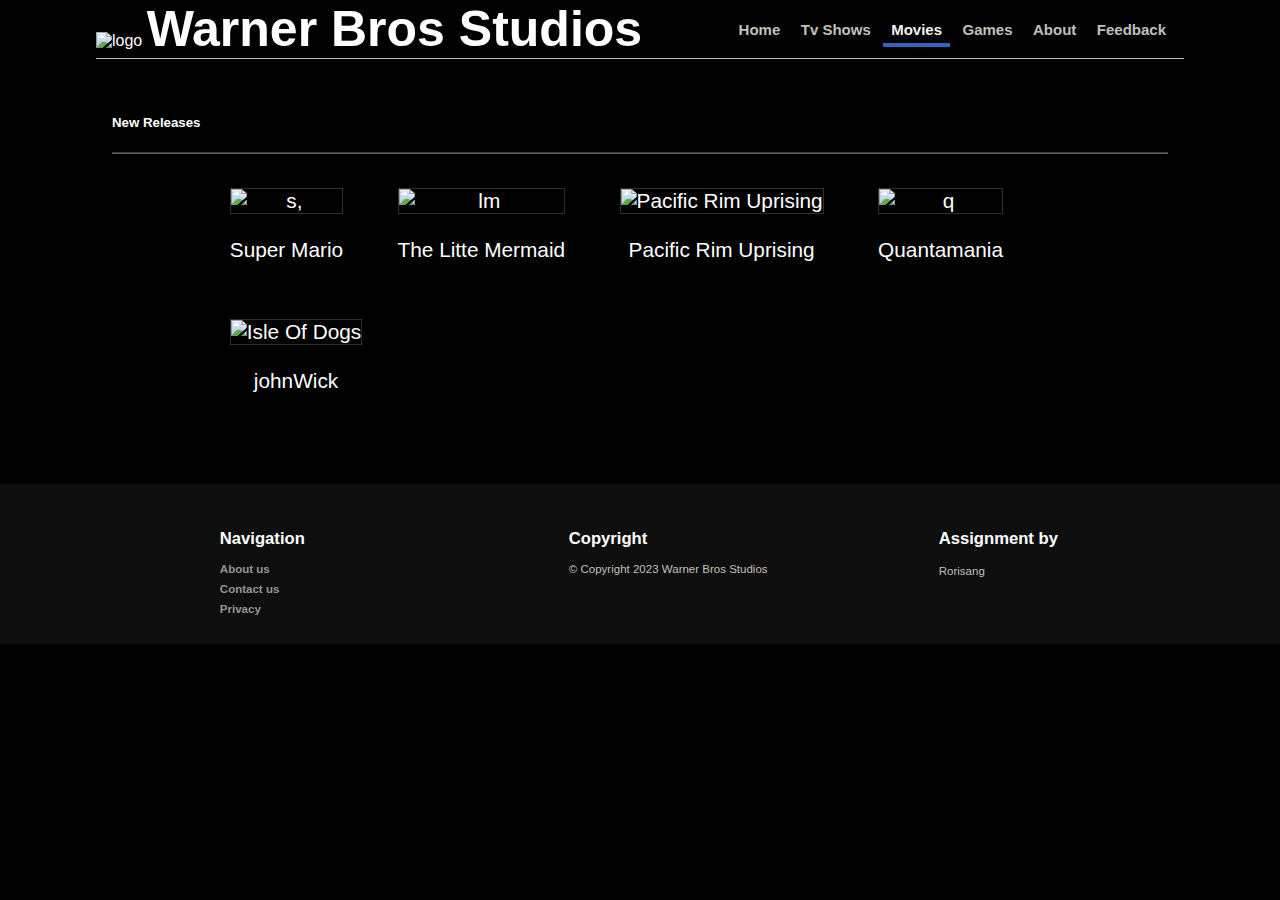
==== SecondMovies.html @ de5d331a "Add files via upload" ====
<!DOCTYPE HTML>
<html lang="en">

<head>
    <link rel="SHORTCUT ICON" href="" />
    <title>Warner Bros</title>
    <meta charset="UTF-8">
    <meta name="viewport" content="width=device-width, initial-scale=1.0">
    <link rel="stylesheet" type="text/css" href="css.css">
</head>

<body>

    <div class="wrapper">
        <div class="header">
            <img alt="logo" src="img/lg.png" height="50" width="50">
            <h1>Warner Bros Studios</h1>
            <ul>
                <li><a href="index.html">Home</a></li>
                <li>
                    <a href="MainMovies.html">Tv Shows</a>
                </li>
                <li><a href="SecondMovies.html" class="active">Movies</a></li>
                <li>
                    <a href="games.html">Games</a>
                </li>
                <li><a href="about.html">About</a></li>
                <li>
                    <a href="feedback.html">Feedback</a>
                </li>
            </ul>
        </div>
        <br>



        <div class="content">
            <h5>New Releases</h5>
            <hr>
            <div id="main">
                <ul>
                    <li>
                        <a href="#" title="Super Mario"><img src="img/supermario.jpg" alt="s,"><br>Super Mario<br></a>
                    </li>
                    <li>
                        <a href="#" title="The Litte Mermaid"><img src="img/themermaid.jpeg" alt="lm"><br>The Litte Mermaid<br></a>
                    </li>
                    <li>
                        <a href="#" title="Pacific Rim Uprising"><img src="img/rim.jpg" alt="Pacific Rim Uprising"><br>Pacific Rim Uprising<br></a>
                    </li>
                    <li>
                        <a href="#" title="quantamania"><img src="img/quantamania.jpg" alt="q"><br>Quantamania<br></a>
                    </li>
                    <li>
                        <a href="#" title="johnWick"><img src="img/johnwick2.jpg" alt="Isle Of Dogs"><br>johnWick<br></a>
                    </li>

                </ul>
            </div>
        </div>

    </div>
    <footer>
        <div class="wrapper2">
            <ul>
                <li>
                    <div class="text">
                        <h4>Navigation</h4>
                        <div>
                            <a href="#">About us</a>
                            <a href="feedback.html">Contact us</a>
                            <a href="#">Privacy</a>
                        </div>
                    </div>
                </li>
                <li>
                    <div class="text">
                        <h4>Copyright</h4>
                        <div>
                            © Copyright 2023 Warner Bros Studios
                        </div>
                    </div>
                </li>
                <li>
                    <div class="text">
                        <h4>Assignment by</h4>
                        <div>
                            <p>Rorisang</p>
                        </div>
                    </div>
                </li>
            </ul>
        </div>
    </footer>
</body>

</html>
---- css.css ----
body {
    margin: 0;
    font-family: gordita, Helvetica, sans-serif;
    color: white;
    background-color: #000000;
}

.wrapper {
    width: 85%;
    margin: 0 auto;
    background-color: #000000ad;
    overflow: hidden;
}

.wrapper2 {
    width: 85%;
    margin: 0 auto;
    overflow: hidden;
}

.header {
    border-bottom: 1px solid #C1C0B9;
}

.header h1 {
    font-size: 50px;
    display: inline;
}

.header ul {
    list-style: none;
    float: right;
    padding-right: 10px;
}

.header li {
    display: inline;
}

.header a {
    text-decoration: none;
    color: #C1C0B9;
    display: inline-block;
    padding: 5px 8px 5px 8px;
    font-size: 15px;
    font-weight: bold;
}

.header a:hover {
    color: white;
    border-bottom: 4px solid white;
}

.header a.active {
    color: rgb(241, 241, 241);
    border-bottom: 4px solid rgb(50, 100, 194);
}

.nav {
    padding-top: 20px;
    padding-bottom: 50px;
    border-top: 1px solid #333;
}

.nav p {
    font-size: 11px;
    display: inline;
    color: #C1C0B9;
    padding-right: 20px;
}

#opt {
    position: absolute;
    width: 150px;
    color: white;
    -webkit-appearance: none;
    -moz-appearance: none;
    appearance: none;
    border: 0;
    background: transparent;
    background: url(http://icons.iconarchive.com/icons/custom-icon-design/flatastic-8/16/Navigate-down-icon.png) no-repeat right;
    font-size: 1em;
    cursor: pointer;
    outline: none;
}

option {
    color: black;
    background-color: white;
}

hr {
    opacity: 0.4;
}

#main ul {
    border-top: 0;
    list-style-type: none;
    overflow: hidden;
    margin-left: 5%
}

#main ul li {
    display: inline-block;
    padding: 10px 15px 30px 15px;
}

#main ul li a {
    float: left;
    text-decoration: none;
    text-align: center;
    color: white;
    font-size: 1.3em;
    margin: 8px 10px 5px 10px;
}

#main ul li a img {
    border: 1px solid #313031;
    width: auto;
    /* Let the image adjust its width proportionally */
    max-height: 300px;
    /* Ensure the image doesn't exceed the parent container's height */
    object-fit: cover;
    /* Crop the image if necessary to fit within the dimensions */
    object-position: center;
    /* Center the image within the container */
    display: block;
    /* Ensure the image is a block-level element */
    margin: 0 auto;
    /* Center the image horizontally within its container */
}

footer {
    padding: 10px 0px 25px;
    color: white;
    background-color: #17171798;
    font-size: 1vmax;
    width: 100%;
    background-image: url(footer.png);
    background-repeat: no-repeat;
    background-position: center top;
    margin-top: 20px;
    position: relative;
}

footer ul li {
    display: flex;
    list-style-type: none;
    float: left;
    width: 33.3%;
    box-sizing: border-box;
    -webkit-box-sizing: border-box;
    -moz-box-sizing: border-box;
}

footer ul li:first-child {
    padding-left: 8%;
}

footer ul li:nth-child(2) {
    padding-left: 8%;
}

footer ul li:nth-child(3) {
    padding-left: 10%;
}

footer ul li .text {
    color: #C1C0B9;
    font-size: 0.9vmax;
    line-height: 20px;
    position: relative;
}

.text h4 {
    color: #FFFFFF;
    font-size: 1.3vmax;
    font-weight: bold;
    margin-bottom: 10px;
}

.text a {
    font-weight: bold;
    display: block;
    width: 5vmax;
    ;
    text-decoration: none;
    color: #959595;
}

.text a:hover {
    color: white;
}


/* CSS styles for the feedback form */

.form-group {
    margin-bottom: 1rem;
}

label {
    display: block;
    margin-bottom: 0.5rem;
}

input[type="text"],
input[type="email"],
textarea {
    width: 100%;
    padding: 0.5rem;
    border: 1px solid #ccc;
    border-radius: 4px;
}

input[type="submit"] {
    padding: 0.5rem 1rem;
    background-color: #007bff;
    color: #fff;
    border: none;
    border-radius: 4px;
    cursor: pointer;
}

input[type="submit"]:hover {
    background-color: #0056b3;
}

.content {
    padding: 1rem;
}

.about-details {
    display: flex;
    align-items: center;
}

.about-image img {
    width: 550px;
    margin-right: 1rem;
    border-radius: 4px;
}

.about-text {
    flex: 1;
}

.footer {
    background-color: #f5f5f5;
    padding: 1rem;
    text-align: center;
}

.footer ul {
    display: flex;
    justify-content: center;
    margin: 0;
    padding: 0;
}

.footer ul li {
    margin-right: 1rem;
}

.footer ul li a {
    text-decoration: none;
    color: #333;
}

.footer ul li a:hover {
    color: #007bff;
}

@media screen and (max-width: 439px) {
    .header,
    .nav,
    .content {
        width: 300px;
    }
}

@media screen and (min-width: 440px) and (max-width: 699px) {
    .header,
    .nav,
    .content {
        width: 400px;
        margin-left: 10%
    }
}

@media screen and (min-width: 700px) and (max-width: 1099px) {
    .header,
    .nav,
    .content {
        width: 640px;
        margin-left: 10%
    }
}

@media screen and (min-width: 700px) and (max-width: 1099px) {
    #main ul li {
        margin-left: 11%;
    }
}

@media screen and (max-width: 439px) {
    footer {
        width: 100%;
    }
}
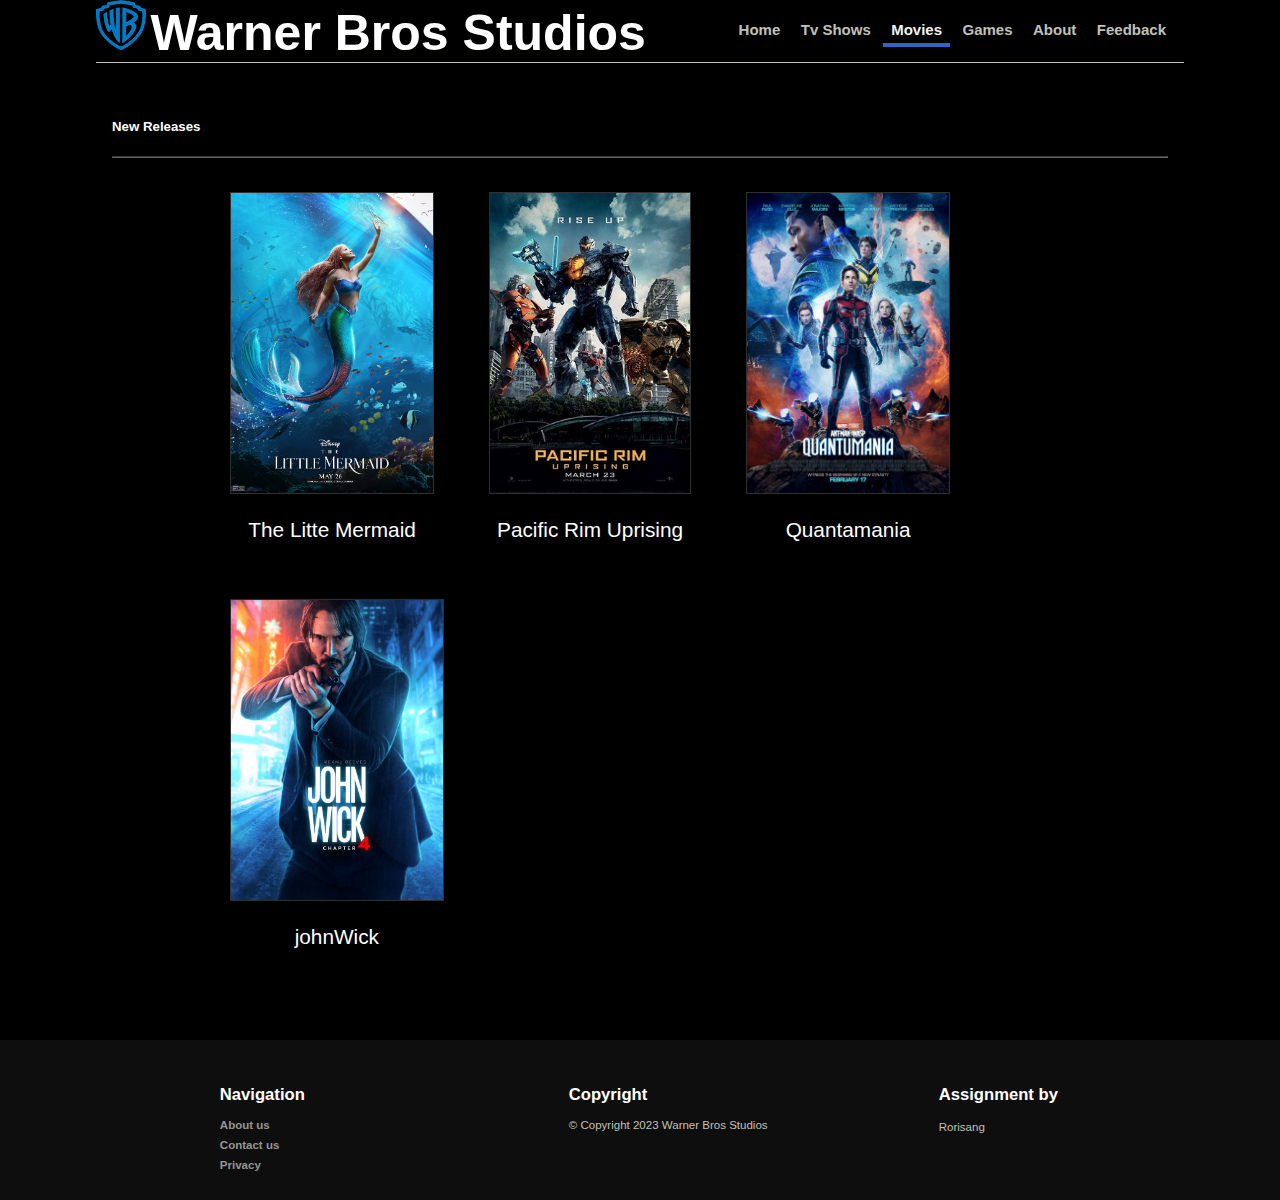
==== commit 813b2044: "Update SecondMovies.html" ====
--- a/SecondMovies.html
+++ b/SecondMovies.html
@@ -39,9 +39,7 @@
             <hr>
             <div id="main">
                 <ul>
-                    <li>
-                        <a href="#" title="Super Mario"><img src="img/supermario.jpg" alt="s,"><br>Super Mario<br></a>
-                    </li>
+                    
                     <li>
                         <a href="#" title="The Litte Mermaid"><img src="img/themermaid.jpeg" alt="lm"><br>The Litte Mermaid<br></a>
                     </li>
@@ -94,4 +92,4 @@
     </footer>
 </body>
 
-</html>+</html>
